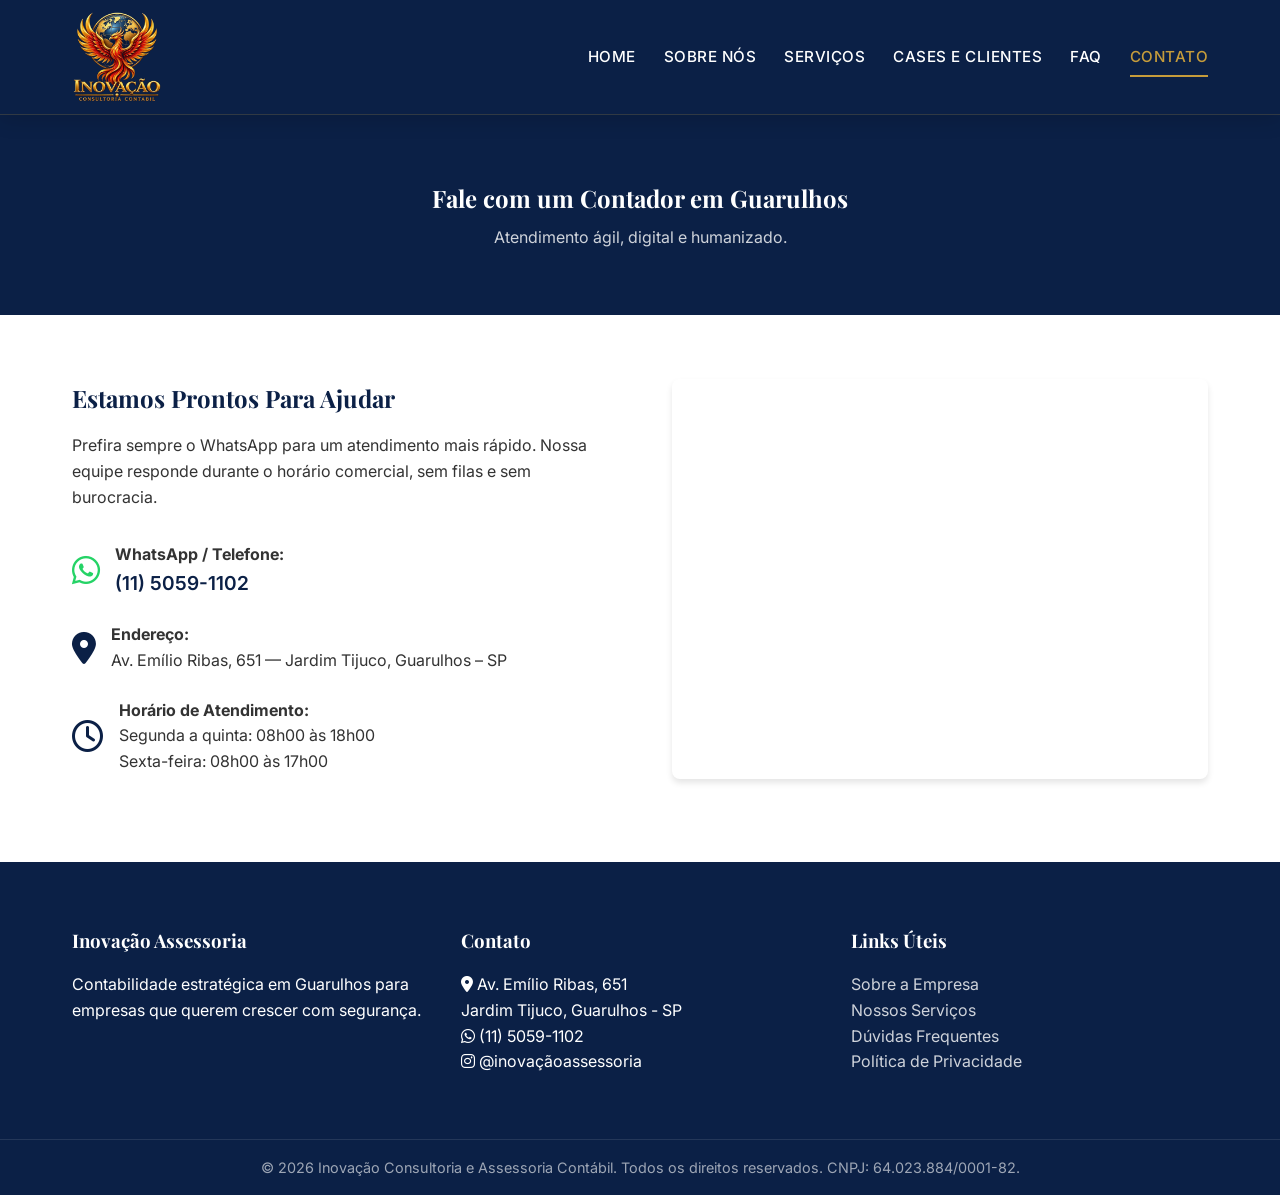
==== contato.html @ 185f70c9 "Deploy inicial do site" ====
<!DOCTYPE html>
<html lang="pt-BR">
<head>
    <meta charset="UTF-8">
    <meta name="viewport" content="width=device-width, initial-scale=1.0">
    <title>Contato — Inovação Assessoria Contábil</title>
    
    <link rel="preconnect" href="https://fonts.googleapis.com">
    <link rel="preconnect" href="https://fonts.gstatic.com" crossorigin>
    <link href="https://fonts.googleapis.com/css2?family=Inter:wght@400;500;600&family=Playfair+Display:ital,wght@0,600;0,700;1,600&display=swap" rel="stylesheet">
    <link rel="stylesheet" href="css/style.css">
    <link rel="stylesheet" href="https://cdnjs.cloudflare.com/ajax/libs/font-awesome/6.4.0/css/all.min.css">
</head>
<body>

    <!-- HEADER -->
    <header class="header">
        <div class="container">
            <a href="index.html" class="header-logo">
                <img src="images/logo.png" alt="Inovação Assessoria Contábil">
            </a>
            <nav class="header-nav">
                <ul>
                    <li><a href="index.html" class="nav-link">Home</a></li>
                    <li><a href="sobre.html" class="nav-link">Sobre Nós</a></li>
                    <li><a href="servicos.html" class="nav-link">Serviços</a></li>
                    <li><a href="cases.html" class="nav-link">Cases e Clientes</a></li>
                    <li><a href="faq.html" class="nav-link">FAQ</a></li>
                    <li><a href="contato.html" class="nav-link active">Contato</a></li>
                </ul>
            </nav>
        </div>
    </header>

    <!-- PAGE HEADER -->
    <section class="bg-primary" style="padding: var(--spacing-xl) 0; text-align: center;">
        <div class="container">
            <h1 style="color: var(--color-text-light); margin-bottom: var(--spacing-sm);">Fale com um Contador em Guarulhos</h1>
            <p style="color: rgba(255, 255, 255, 0.8);">Atendimento ágil, digital e humanizado.</p>
        </div>
    </section>

    <!-- MAIN CONTENT -->
    <main style="padding: var(--spacing-xl) 0;">
        <div class="container" style="display: flex; flex-wrap: wrap; gap: var(--spacing-xl);">
            
            <!-- Info -->
            <div style="flex: 1; min-width: 300px;">
                <h2>Estamos Prontos Para Ajudar</h2>
                <p style="margin-bottom: var(--spacing-lg);">Prefira sempre o WhatsApp para um atendimento mais rápido. Nossa equipe responde durante o horário comercial, sem filas e sem burocracia.</p>
                
                <div style="margin-bottom: 1.5rem; display: flex; align-items: center; gap: 15px;">
                    <i class="fa-brands fa-whatsapp" style="font-size: 2rem; color: #25D366;"></i>
                    <div>
                        <strong>WhatsApp / Telefone:</strong><br>
                        <a href="https://wa.me/551150591102" style="font-size: 1.2rem; font-weight: 600;">(11) 5059-1102</a>
                    </div>
                </div>

                <div style="margin-bottom: 1.5rem; display: flex; align-items: center; gap: 15px;">
                    <i class="fa-solid fa-location-dot" style="font-size: 2rem; color: var(--color-primary);"></i>
                    <div>
                        <strong>Endereço:</strong><br>
                        Av. Emílio Ribas, 651 — Jardim Tijuco, Guarulhos – SP
                    </div>
                </div>

                <div style="margin-bottom: 1.5rem; display: flex; align-items: center; gap: 15px;">
                    <i class="fa-regular fa-clock" style="font-size: 2rem; color: var(--color-primary);"></i>
                    <div>
                        <strong>Horário de Atendimento:</strong><br>
                        Segunda a quinta: 08h00 às 18h00<br>
                        Sexta-feira: 08h00 às 17h00
                    </div>
                </div>
            </div>

            <!-- Mapa -->
            <div style="flex: 1; min-width: 300px;">
                <iframe src="https://www.google.com/maps/embed?pb=!1m18!1m12!1m3!1m3!1d3660.108520268809!2d-46.541461!3d-23.456561!2m3!1f0!2f0!3f0!3m2!1i1024!2i768!4f13.1!3m3!1m2!1s0x94cef5a953e5d077%3A0xc3b8a1c86315802a!2sAv.%20Em%C3%ADlio%20Ribas%2C%20651%20-%20Jardim%20Tijuco%2C%20Guarulhos%20-%20SP%2C%2007020-010!5e0!3m2!1spt-BR!2sbr!4v1700000000000!5m2!1spt-BR!2sbr" width="100%" height="400" style="border:0; border-radius: 8px; box-shadow: var(--shadow-md);" allowfullscreen="" loading="lazy" referrerpolicy="no-referrer-when-downgrade"></iframe>
            </div>
        </div>
    </main>

    <!-- FOOTER -->
    <footer class="footer">
        <div class="container">
            <div>
                <h3>Inovação Assessoria</h3>
                <p>Contabilidade estratégica em Guarulhos para empresas que querem crescer com segurança.</p>
            </div>
            <div>
                <h3>Contato</h3>
                <p><i class="fa-solid fa-location-dot"></i> Av. Emílio Ribas, 651<br>Jardim Tijuco, Guarulhos - SP</p>
                <p><i class="fa-brands fa-whatsapp"></i> (11) 5059-1102</p>
                <p><i class="fa-brands fa-instagram"></i> @inovaçãoassessoria</p>
            </div>
            <div>
                <h3>Links Úteis</h3>
                <p><a href="sobre.html">Sobre a Empresa</a></p>
                <p><a href="servicos.html">Nossos Serviços</a></p>
                <p><a href="index.html#faq">Dúvidas Frequentes</a></p>
                <p><a href="privacidade.html">Política de Privacidade</a></p>
            </div>
        </div>
        <div class="footer-bottom">
            <p>&copy; 2026 Inovação Consultoria e Assessoria Contábil. Todos os direitos reservados. CNPJ: 64.023.884/0001-82.</p>
        </div>
    </footer>

    <script src="js/main.js"></script>
</body>
</html>
---- css/style.css ----
:root {
  /* Cores */
  --color-primary: #0B2046; /* Azul Escuro */
  --color-secondary: #C69C3B; /* Dourado / Mostarda */
  --color-accent: #C0392B; /* Vermelho Fênix */
  --color-bg-light: #FFFFFF; /* Branco */
  --color-bg-offwhite: #F8F9FA; /* Fundo Suave */
  --color-text-dark: #333333; /* Texto Escuro */
  --color-text-light: #FFFFFF; /* Texto Claro */
  
  /* Fontes */
  --font-heading: 'Playfair Display', serif;
  --font-body: 'Inter', sans-serif;
  
  /* Espaçamentos */
  --spacing-sm: 0.5rem;
  --spacing-md: 1rem;
  --spacing-lg: 2rem;
  --spacing-xl: 4rem;
  
  /* Sombras */
  --shadow-sm: 0 2px 4px rgba(0,0,0,0.05);
  --shadow-md: 0 4px 6px rgba(0,0,0,0.1);
  --shadow-lg: 0 10px 15px rgba(0,0,0,0.1);
}

/* Reset Básico */
* {
  margin: 0;
  padding: 0;
  box-sizing: border-box;
}

body {
  font-family: var(--font-body);
  color: var(--color-text-dark);
  background-color: var(--color-bg-light);
  line-height: 1.6;
}

h1, h2, h3, h4, h5, h6 {
  font-family: var(--font-heading);
  color: var(--color-primary);
  margin-bottom: var(--spacing-md);
}

a {
  text-decoration: none;
  color: var(--color-primary);
  transition: color 0.3s ease;
}

a:hover {
  color: var(--color-secondary);
}

img {
  max-width: 100%;
  height: auto;
  display: block;
}

/* Utilitários */
.container {
  width: 100%;
  max-width: 1200px;
  margin: 0 auto;
  padding: 0 var(--spacing-lg);
}

.text-center { text-align: center; }
.bg-primary { background-color: var(--color-primary); color: var(--color-text-light); }
.bg-offwhite { background-color: var(--color-bg-offwhite); }

/* Botões */
.btn {
  display: inline-block;
  padding: 0.8rem 1.5rem;
  border-radius: 4px;
  font-weight: 600;
  text-align: center;
  cursor: pointer;
  transition: all 0.3s ease;
  border: 2px solid transparent;
}

.btn-primary {
  background-color: var(--color-secondary);
  color: var(--color-text-light);
}

.btn-primary:hover {
  background-color: #A37F2C;
  color: var(--color-text-light);
}

.btn-outline {
  background-color: transparent;
  border-color: var(--color-primary);
  color: var(--color-primary);
}

.btn-outline:hover {
  background-color: var(--color-primary);
  color: var(--color-text-light);
}

/* Header */
.header {
  background-color: var(--color-primary);
  padding: 0.75rem 0;
  position: sticky;
  top: 0;
  z-index: 1000;
  box-shadow: 0 4px 20px rgba(0, 0, 0, 0.15);
  border-bottom: 1px solid rgba(198, 156, 59, 0.2);
}

.header .container {
  display: flex;
  justify-content: space-between;
  align-items: center;
  gap: var(--spacing-md);
}

.header-logo {
  display: flex;
  align-items: center;
  transition: transform 0.2s ease;
}

.header-logo:hover {
  transform: scale(1.02);
}

.header-logo img {
  height: 90px;
  width: auto;
  object-fit: contain;
}

.header-nav ul {
  list-style: none;
  display: flex;
  align-items: center;
  gap: 1.75rem;
  margin: 0;
  padding: 0;
}

.header-nav .nav-link {
  color: #FFFFFF;
  font-weight: 500;
  font-size: 0.95rem;
  text-transform: uppercase;
  letter-spacing: 0.5px;
  padding: 0.5rem 0;
  position: relative;
  transition: color 0.3s ease;
  display: inline-block;
}

.header-nav .nav-link:hover,
.header-nav .nav-link.active {
  color: var(--color-secondary);
}

.header-nav .nav-link::after {
  content: '';
  position: absolute;
  bottom: 0;
  left: 0;
  width: 0%;
  height: 2px;
  background-color: var(--color-secondary);
  transition: width 0.3s ease;
}

.header-nav .nav-link:hover::after,
.header-nav .nav-link.active::after {
  width: 100%;
}

/* Hero Section */
.hero {
  padding: var(--spacing-xl) 0;
  background-color: var(--color-bg-light);
}

.hero .container {
  display: flex;
  align-items: center;
  gap: var(--spacing-xl);
}

.hero-content {
  flex: 1;
}

.hero-content h1 {
  font-size: 2.5rem;
  line-height: 1.2;
}

.hero-content p {
  font-size: 1.1rem;
  margin-bottom: var(--spacing-lg);
}

.hero-actions {
  display: flex;
  gap: var(--spacing-md);
  margin-bottom: var(--spacing-md);
}

.hero-image {
  flex: 1;
  border-radius: 8px;
  overflow: hidden;
  box-shadow: var(--shadow-lg);
}

/* Serviços */
.services {
  padding: var(--spacing-xl) 0;
}

.services-grid {
  display: grid;
  grid-template-columns: repeat(auto-fit, minmax(300px, 1fr));
  gap: var(--spacing-lg);
  margin-top: var(--spacing-lg);
}

.service-card {
  background: var(--color-bg-light);
  padding: var(--spacing-lg);
  border-radius: 8px;
  box-shadow: var(--shadow-sm);
  transition: transform 0.3s ease, box-shadow 0.3s ease;
  text-align: center;
}

.service-card:hover {
  transform: translateY(-5px);
  box-shadow: var(--shadow-lg);
}

.service-icon {
  font-size: 2rem;
  color: var(--color-secondary);
  margin-bottom: var(--spacing-md);
}

/* Diferenciais */
.differentials {
  padding: var(--spacing-xl) 0;
}

.differentials h2 {
  color: var(--color-text-light);
}

.diff-grid {
  display: grid;
  grid-template-columns: repeat(auto-fit, minmax(300px, 1fr));
  gap: var(--spacing-lg);
  margin-top: var(--spacing-lg);
}

.diff-item {
  display: flex;
  gap: var(--spacing-md);
  align-items: flex-start;
}

.diff-item i {
  color: var(--color-secondary);
  font-size: 1.5rem;
}

.diff-content h3 {
  color: var(--color-text-light);
  margin-bottom: var(--spacing-sm);
}

.diff-content p {
  color: rgba(255, 255, 255, 0.8);
}

/* FAQ */
.faq {
  padding: var(--spacing-xl) 0;
}

.faq-list {
  max-width: 800px;
  margin: 0 auto;
}

.faq-item {
  border-bottom: 1px solid #E0E0E0;
  padding: var(--spacing-md) 0;
}

.faq-question {
  width: 100%;
  background: none;
  border: none;
  text-align: left;
  font-size: 1.1rem;
  font-weight: 600;
  color: var(--color-primary);
  cursor: pointer;
  display: flex;
  justify-content: space-between;
  align-items: center;
}

.faq-answer {
  max-height: 0;
  overflow: hidden;
  transition: max-height 0.3s ease;
}

.faq-answer p {
  padding-top: var(--spacing-sm);
  color: var(--color-text-dark);
}

/* Footer */
.footer {
  background-color: var(--color-primary);
  color: var(--color-text-light);
  padding: var(--spacing-xl) 0 var(--spacing-md);
}

.footer .container {
  display: grid;
  grid-template-columns: repeat(auto-fit, minmax(250px, 1fr));
  gap: var(--spacing-lg);
}

.footer h3 {
  color: var(--color-text-light);
}

.footer a {
  color: rgba(255, 255, 255, 0.8);
}

.footer a:hover {
  color: var(--color-secondary);
}

.footer-bottom {
  text-align: center;
  margin-top: var(--spacing-xl);
  padding-top: var(--spacing-md);
  border-top: 1px solid rgba(255, 255, 255, 0.1);
  font-size: 0.9rem;
  color: rgba(255, 255, 255, 0.6);
}

/* Responsivo */
@media (max-width: 768px) {
  .header {
    padding: 0.5rem 0;
  }

  .header .container {
    flex-direction: column;
    text-align: center;
    gap: 0.75rem;
  }

  .header-logo img {
    height: 65px;
  }

  .header-nav {
    display: block;
    width: 100%;
  }

  .header-nav ul {
    justify-content: center;
    flex-wrap: wrap;
    gap: 0.5rem 1rem;
  }

  .header-nav .nav-link {
    font-size: 0.8rem;
    padding: 0.2rem 0;
  }

  .hero .container {
    flex-direction: column;
    text-align: center;
  }
  
  .hero-actions {
    justify-content: center;
    flex-direction: column;
  }
}
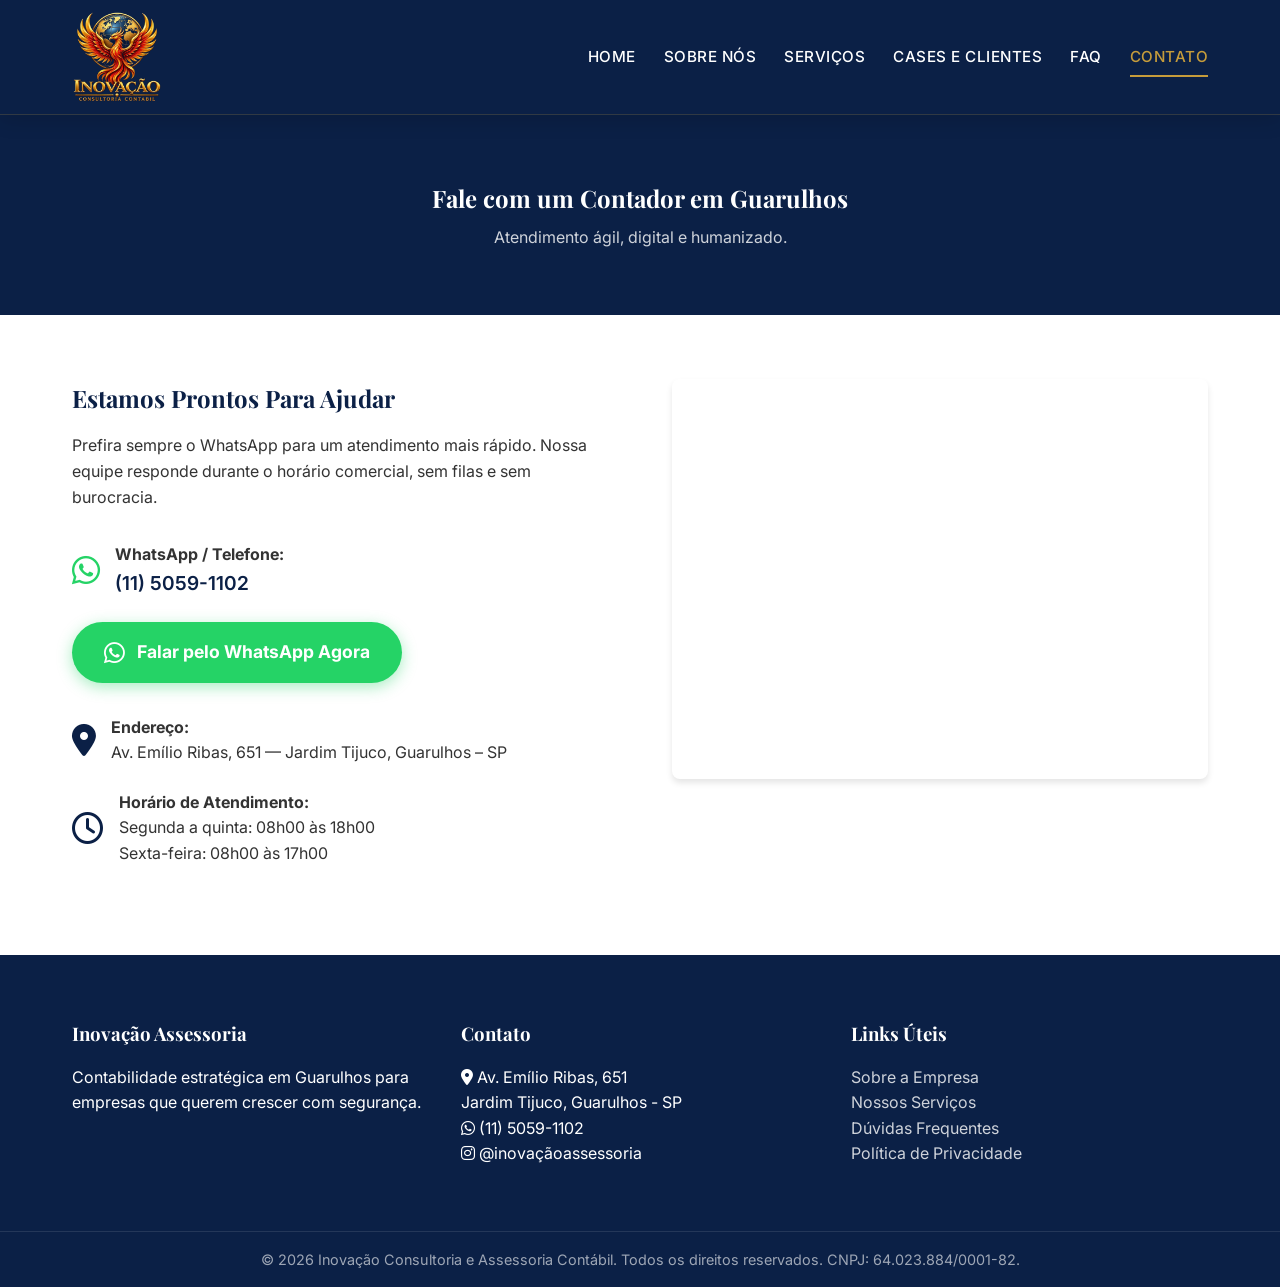
==== commit 8a5cf11d: "Botao WhatsApp visivel + dominio atualizado para inovacaoassessoriacontabil.com" ====
--- a/contato.html
+++ b/contato.html
@@ -57,6 +57,30 @@
                     </div>
                 </div>
 
+                <a href="https://wa.me/551150591102?text=Ol%C3%A1!%20Gostaria%20de%20saber%20mais%20sobre%20os%20servi%C3%A7os%20cont%C3%A1beis." 
+                   target="_blank"
+                   style="
+                     display: inline-flex;
+                     align-items: center;
+                     gap: 12px;
+                     background-color: #25D366;
+                     color: #ffffff;
+                     font-size: 1.1rem;
+                     font-weight: 700;
+                     padding: 1rem 2rem;
+                     border-radius: 50px;
+                     text-decoration: none;
+                     box-shadow: 0 4px 15px rgba(37, 211, 102, 0.4);
+                     transition: all 0.3s ease;
+                     margin-bottom: 2rem;
+                   "
+                   onmouseover="this.style.backgroundColor='#1ebe5d'; this.style.transform='translateY(-2px)'; this.style.boxShadow='0 6px 20px rgba(37,211,102,0.5)';"
+                   onmouseout="this.style.backgroundColor='#25D366'; this.style.transform='translateY(0)'; this.style.boxShadow='0 4px 15px rgba(37,211,102,0.4)';"
+                >
+                    <i class="fa-brands fa-whatsapp" style="font-size: 1.5rem;"></i>
+                    Falar pelo WhatsApp Agora
+                </a>
+
                 <div style="margin-bottom: 1.5rem; display: flex; align-items: center; gap: 15px;">
                     <i class="fa-solid fa-location-dot" style="font-size: 2rem; color: var(--color-primary);"></i>
                     <div>
